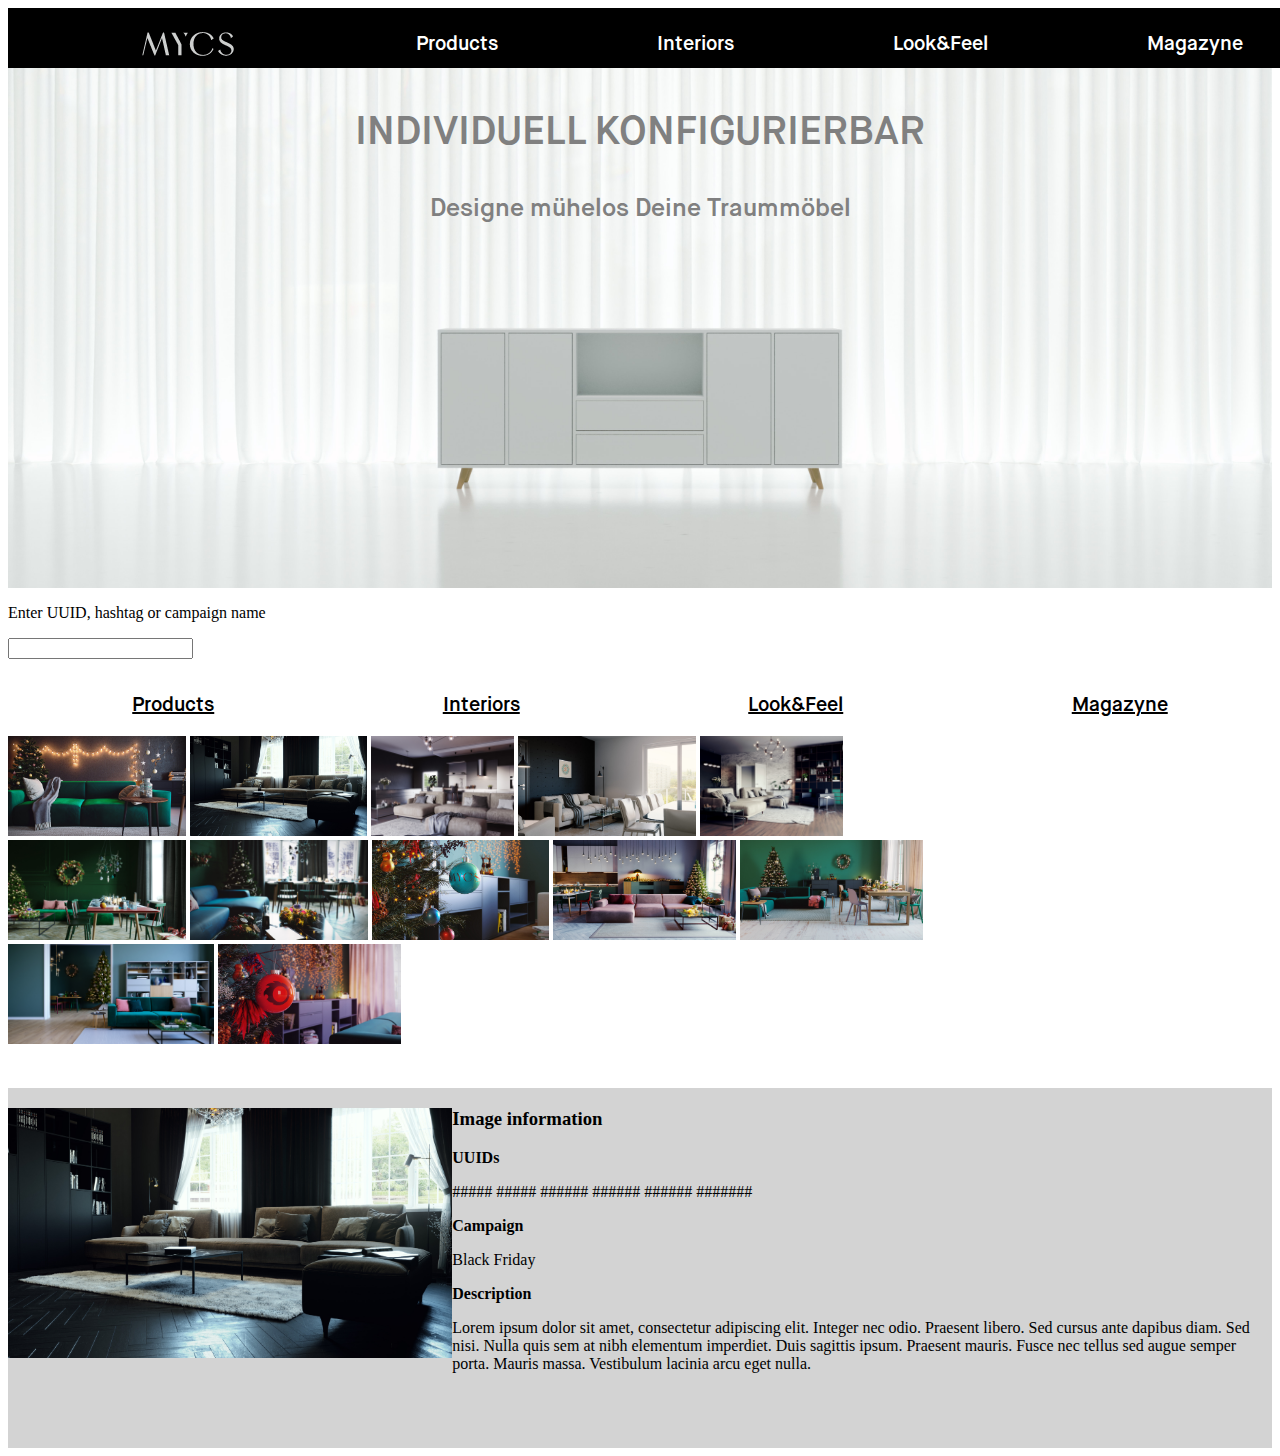
==== index_1.html @ c678113b "update_2" ====
<!DOCTYPE html>
<html>
  <head>
    <meta charset="utf-8">
    <title>Mycs_gallery</title>
    <link rel="stylesheet" href="styles.css">
    <script src="script.js"></script>
  </head>
  <body>
    <header>
      <menu class="menu">
        <img src="maps/Logo.png" class="top-logo" alt='logo'>
        <a href="" class="menu-item"> Products </a>
        <a href="" class="menu-item"> Interiors </a>
        <a href="" class="menu-item"> Look&Feel </a>
        <a href="" class="menu-item"> Magazyne </a>
    </header>
    <main>
      <div class="fixed-container_1">
        <div class="hero-block">
          <h3>INDIVIDUELL KONFIGURIERBAR</h3>
          <p>Designe mühelos Deine Traummöbel</p>
        </div>
        <div class="search_bar">
          <form>
            <label id="flabel" for="fname"><p>Enter UUID, hashtag or campaign name</p></label>
            <input type="text" id="fname" name="fname">
          </form>
        </div>
        <div class="gallery">
          <div class="gallery-menu">
            <a href="" class="menu-item"> Products </a>
            <a href="" class="menu-item"> Interiors </a>
            <a href="" class="menu-item"> Look&Feel </a>
            <a href="" class="menu-item"> Magazyne </a>
          </div>
          <div class="gallery-items">
            <img src="maps/gal1.jpg" alt="picture">
            <img src="maps/gal2.jpg" alt="picture">
            <img src="maps/gal3.jpg" alt="picture">
            <img src="maps/gal4.jpg" alt="picture">
            <img src="maps/gal5.jpg" alt="picture">
            <img src="maps/gal6.jpg" alt="picture">
            <img src="maps/gal7.jpg" alt="picture">
            <img src="maps/gal8.jpg" alt="picture">
            <img src="maps/gal9.jpg" alt="picture">
            <img src="maps/gal10.jpg" alt="picture">
            <img src="maps/gal11.jpg" alt="picture">
            <img src="maps/gal12.jpg" alt="picture">
          </div>
        </div>
      </div>
      <div class="img_info">
        <div class="img-left-block">
          <img src="maps/gal2.jpg" alt="picture">
        </div>
        <div class="img-right-block">
          <div class="info_area">
            <h3> Image information </h3>
            <div id="info-item_1">
              <p><b>UUIDs</b></p>
              <p>##### ##### ###### ###### ###### #######</p>
            </div>
            <div id="info-item_2">
              <p><b>Campaign</b></p>
              <p>Black Friday</p>
            </div>
            <div id="info-item_3">
              <p><b>Description</b></p>
              <p>Lorem ipsum dolor sit amet, consectetur adipiscing elit. Integer nec odio.
                Praesent libero. Sed cursus ante dapibus diam. Sed nisi.
                Nulla quis sem at nibh elementum imperdiet. Duis sagittis ipsum. Praesent mauris.
                Fusce nec tellus sed augue semper porta. Mauris massa. Vestibulum lacinia arcu eget nulla. </p>
            </div>
          </div>
        </div>
      </div>

    </main>
  </body>
</html>
---- styles.css ----
@font-face {
    font-family: MaisonNeue-Demi;
    src: url("fonts/MaisonNeue-Demi.otf") format("opentype");
}
.menu {
  display: flex;
  flex-direction: row;
  justify-content: space-around;
  float: left;
  background-color: black;
  height: 50px;
  width:100%;
  padding-top: 10px;
  margin:auto;
}
  .menu a {
    text-decoration: none;
  }
  .menu-item {
    color: white;
    font-family: MaisonNeue-Demi, sans-serif;
    text-decoration: none;
    font-size: 20px;
    padding-top: 14px;
    padding-left: 20px;
  }
.fixed-container {
  margin-top: 20px;
  margin-left: auto;
  margin-right: auto;
  max-width: 1000px;
}
.hero-block {
  margin-left: auto;
  margin-right: auto;
  height: 580px;
  width: auto;
  background-image: url('maps/1a.jpg');
  background-repeat: no-repeat;
  background-size: cover;
  background-position: center;
}
  .hero-block h3 {
    padding-top: 100px;
    margin-top:auto;
    margin-left: auto;
    margin-right: auto;
    color: grey;
    font-family: MaisonNeue-Demi, sans-serif;
    font-size: 40px;
    text-align: center;

  }
  .hero-block p {
    color: grey;
    font-family: MaisonNeue-Demi, sans-serif;
    font-size: 25px;
    text-align: center;
  }
.gallery-menu {
  display: flex;
  flex-direction: row;
  justify-content: space-around;
  margin-left: auto;
  margin-right: auto;
  margin-top: 20px;
}
  .gallery-menu a {
    color:black;
    text-decoration: underline;
    font-family: MaisonNeue-Demi, sans-serif;
    font-size: 20px;
    text-align: center;
  }
.gallery-items {
  max-width:1000px;
  margin-top: 20px;;
  position: relative;
}
  .gallery-items img {
    height: 100px;
    width: auto;
  }
  .gallery-items img:hover {
    position: sticky;
    height: 120px;
    width:auto;
    -webkit-transition: width 0.25s ease, height 0.25s ease;
  }
.img_info {
  display: flex;
  flex-direction: row;
  justify-content: space-between;
  height:340px;
  padding-top: 20px;
  margin-top: 40px;
  background-color: lightgrey;
}
.img-left-block {

}
  .img_info img {
    height: 250px;
  }
.img-right-block {
  min-width: 300px;
  display: flex;
  flex-direction: column;
  justify-content: flex-start;
}
  .info_area h3 {
    margin-top: 0;
    padding-right: 20%;
    text-align: left;
  }
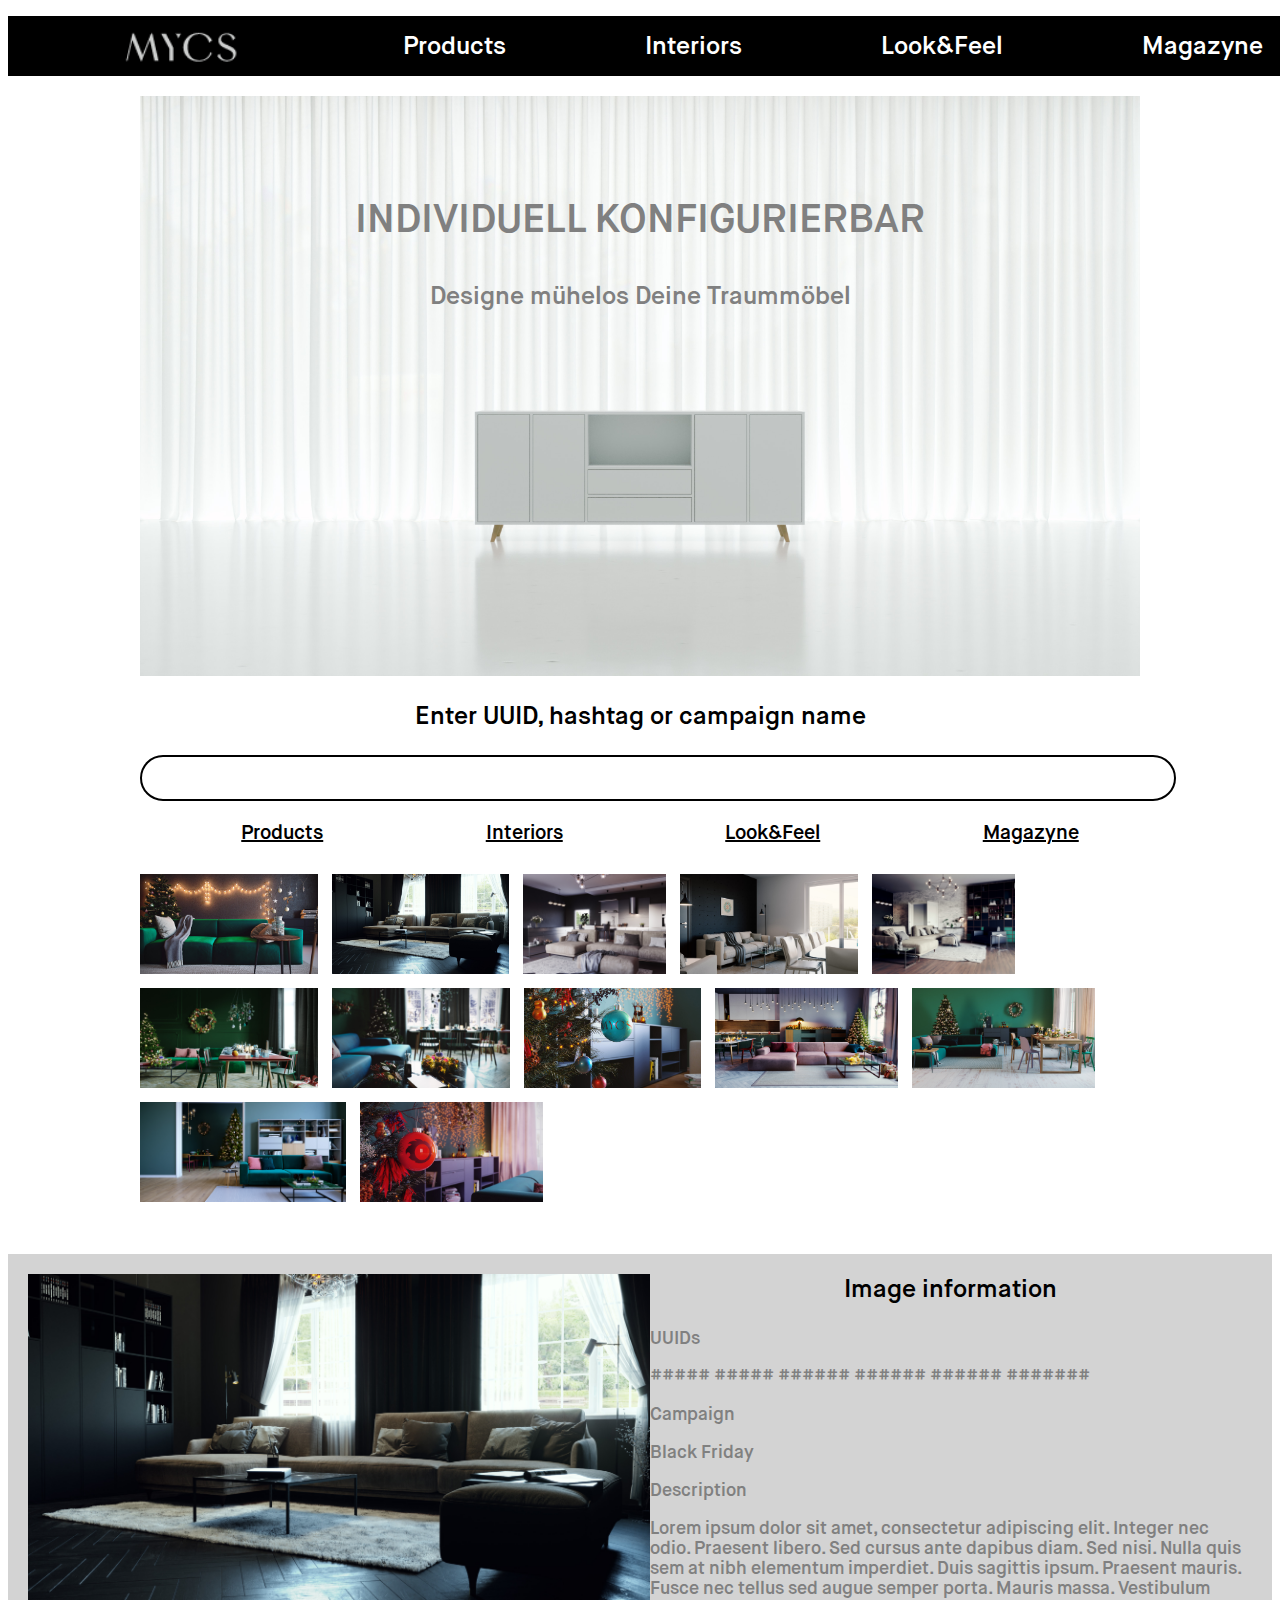
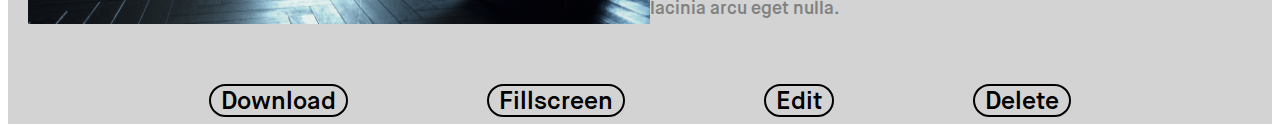
==== commit 46a55bbb: "update_3" ====
--- a/index_1.html
+++ b/index_1.html
@@ -3,8 +3,8 @@
   <head>
     <meta charset="utf-8">
     <title>Mycs_gallery</title>
-    <link rel="stylesheet" href="styles.css">
-    <script src="script.js"></script>
+    <link rel="stylesheet" href="styles_1.css">
+    <script src="script_1.js"></script>
   </head>
   <body>
     <header>
@@ -34,19 +34,21 @@
             <a href="" class="menu-item"> Look&Feel </a>
             <a href="" class="menu-item"> Magazyne </a>
           </div>
-          <div class="gallery-items">
-            <img src="maps/gal1.jpg" alt="picture">
-            <img src="maps/gal2.jpg" alt="picture">
-            <img src="maps/gal3.jpg" alt="picture">
-            <img src="maps/gal4.jpg" alt="picture">
-            <img src="maps/gal5.jpg" alt="picture">
-            <img src="maps/gal6.jpg" alt="picture">
-            <img src="maps/gal7.jpg" alt="picture">
-            <img src="maps/gal8.jpg" alt="picture">
-            <img src="maps/gal9.jpg" alt="picture">
-            <img src="maps/gal10.jpg" alt="picture">
-            <img src="maps/gal11.jpg" alt="picture">
-            <img src="maps/gal12.jpg" alt="picture">
+          <div class="fixed-container_2">
+            <div class="gallery-items">
+              <img src="maps/gal1.jpg" alt="picture">
+              <img src="maps/gal2.jpg" alt="picture">
+              <img src="maps/gal3.jpg" alt="picture">
+              <img src="maps/gal4.jpg" alt="picture">
+              <img src="maps/gal5.jpg" alt="picture">
+              <img src="maps/gal6.jpg" alt="picture">
+              <img src="maps/gal7.jpg" alt="picture">
+              <img src="maps/gal8.jpg" alt="picture">
+              <img src="maps/gal9.jpg" alt="picture">
+              <img src="maps/gal10.jpg" alt="picture">
+              <img src="maps/gal11.jpg" alt="picture">
+              <img src="maps/gal12.jpg" alt="picture">
+            </div>
           </div>
         </div>
       </div>
@@ -75,7 +77,14 @@
           </div>
         </div>
       </div>
-
+      <div class="fixed-container_3">
+        <div class="img_actions">
+          <a href="" class="action-item"> Download </a>
+          <a href="" class="action-item"> Fillscreen </a>
+          <a href="" class="action-item"> Edit </a>
+          <a href="" class="action-item"> Delete </a>
+        </div>
+      </div>
     </main>
   </body>
 </html>
--- a/styles_1.css
+++ b/styles_1.css
@@ -0,0 +1,197 @@
+@font-face {
+    font-family: MaisonNeue-Demi;
+    src: url("fonts/MaisonNeue-Demi.otf") format("opentype");
+}
+.menu {
+  display: flex;
+  flex-direction: row;
+  justify-content: space-around;
+  /* float: left; */
+  background-color: black;
+  min-height: 50px;
+  width:100%;
+  /* text-align: center; */
+  margin-left: auto;
+  margin-right: auto;
+}
+.top-logo {
+  height: 60px;
+  width: auto;
+  float: left;
+}
+  .menu a {
+    padding-top: 15px;
+    text-decoration: none;
+  }
+  .menu-item {
+    color: white;
+    font-family: MaisonNeue-Demi, sans-serif;
+    text-decoration: none;
+    font-size: 25px;
+    padding-left: 40px;
+  }
+.fixed-container_1 {
+  margin-top: 20px;
+  margin-left: auto;
+  margin-right: auto;
+  max-width: 1000px;
+}
+.hero-block {
+  margin-top: 20px;
+  margin-left: auto;
+  margin-right: auto;
+  height: 580px;
+  width: auto;
+  background-image: url('maps/1a.jpg');
+  background-repeat: no-repeat;
+  background-size: cover;
+  background-position: center;
+}
+  .hero-block h3 {
+    padding-top: 100px;
+    margin-top:auto;
+    margin-left: auto;
+    margin-right: auto;
+    color: grey;
+    font-family: MaisonNeue-Demi, sans-serif;
+    font-size: 40px;
+    text-align: center;
+
+  }
+  .hero-block p {
+    color: grey;
+    font-family: MaisonNeue-Demi, sans-serif;
+    font-size: 25px;
+    text-align: center;
+  }
+.search_bar {
+  margin-top: 10px;
+}
+#flabel p {
+  font-family: MaisonNeue-Demi, sans-serif;
+  font-size: 25px;
+  text-align: center;
+  width: 100%
+
+}
+#fname {
+  font-family: MaisonNeue-Demi, sans-serif;
+  font-size: 20px;
+  padding-left: 30px;
+  border: 2px solid black;
+  border-radius: 25px;
+  width: 100%;
+  height: 40px;
+}
+.gallery {
+  max-height: 450px;
+}
+.gallery-menu {
+  display: flex;
+  flex-direction: row;
+  justify-content: space-around;
+  margin-left: auto;
+  margin-right: auto;
+  margin-top: 20px;
+}
+  .gallery-menu a {
+    color:black;
+    text-decoration: underline;
+    font-family: MaisonNeue-Demi, sans-serif;
+    font-size: 20px;
+    text-align: center;
+  }
+.fixed-container_2 {
+  position: relative;
+  height:350px;
+}
+.gallery-items {
+  max-width:1000px;
+  margin-top: 20px;;
+  position: relative;
+}
+  .gallery-items img {
+    padding-right: 10px;
+    padding-top: 10px;
+    height: 100px;
+    width: auto;
+    -webkit-transition: width 0.25s ease, height 0.25s ease;
+  }
+  .gallery-items img:hover {
+    position: sticky;
+    height: 120px;
+    width:auto;
+    -webkit-transition: width 0.25s ease, height 0.25s ease;
+  }
+.img_info {
+  position: relative;
+  width: 100%;
+  display: flex;
+  flex-direction: row;
+  justify-content: flex-start;
+  min-height:400px;
+  padding-top: 20px;
+  margin-top: 40px;
+  background-color: lightgrey;
+}
+.img_info img {
+  height: 350px;
+  -webkit-transition: width 0.25s ease, height 0.25s ease;
+}
+.img_info img:hover {
+  position: static;
+  height: 550px;
+  -webkit-transition: width 0.25s ease, height 0.25s ease;
+}
+  .img-left-block {
+    margin-left: 20px;
+  }
+
+  .img-right-block {
+    display: flex;
+    flex-direction: column;
+    justify-content: flex-start;
+    min-width: 700px;
+    margin-left: auto;
+    margin-right: auto;
+  }
+    .info_area {
+      max-width: 600px;
+      color: grey;
+      font-family: MaisonNeue-Demi, sans-serif;
+      font-size: 18px;
+    }
+    .info_area h3 {
+      color: black;
+      font-size: 25px;
+      margin-top: 0;
+      text-align: center;
+    }
+      #info-item_1 {
+
+      }
+.fixed-container_3 {
+  width: 100%;
+  background-color: lightgrey;
+  height: 50px;
+}
+.img_actions {
+  display: flex;
+  flex-direction: row;
+  justify-content: space-around;
+  background-color: lightgrey;
+  margin-left: auto;
+  margin-right: auto;
+  max-width: 1000px;
+}
+  .action-item {
+    margin-top: 10px;
+    padding-left: 10px;
+    padding-right: 10px;
+    color: black;
+    text-decoration: none;
+    border: 2px solid black;
+    border-radius: 20px;
+    font-family: MaisonNeue-Demi, sans-serif;
+    font-size: 25px;
+  }
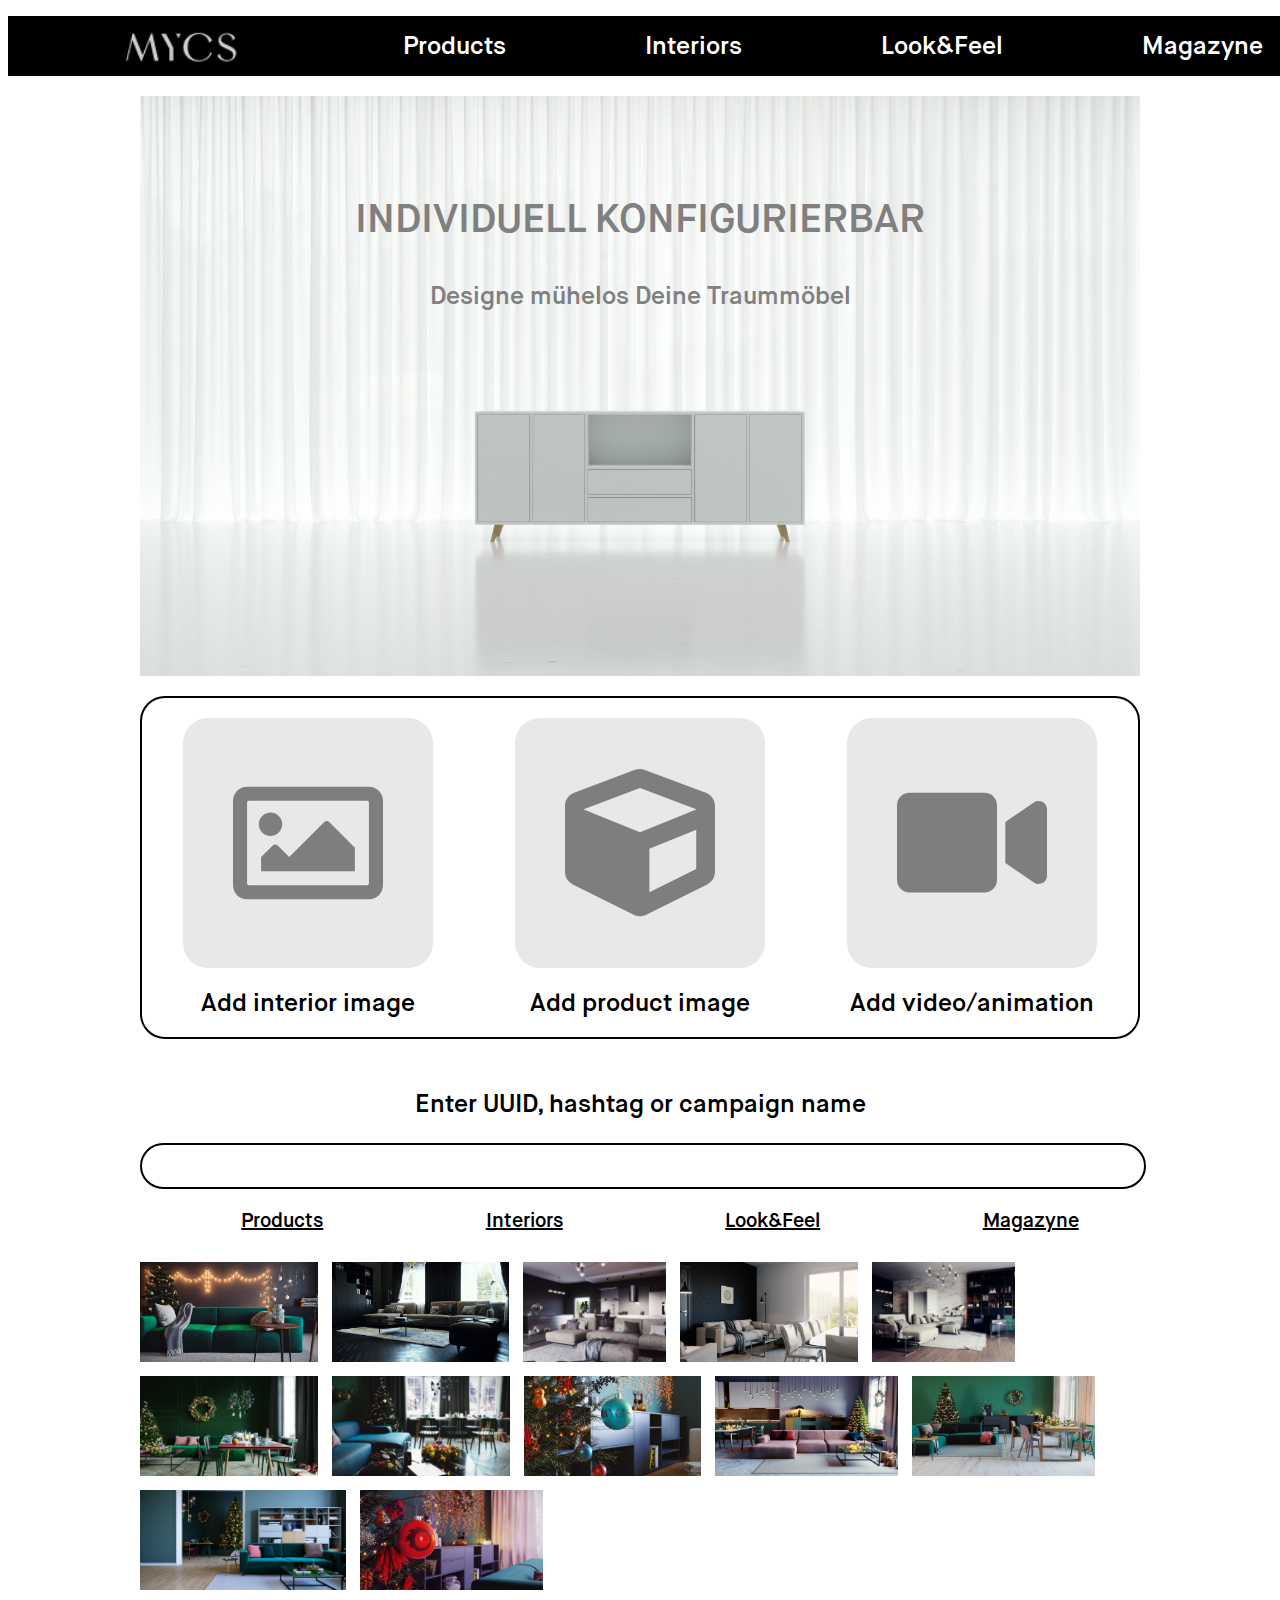
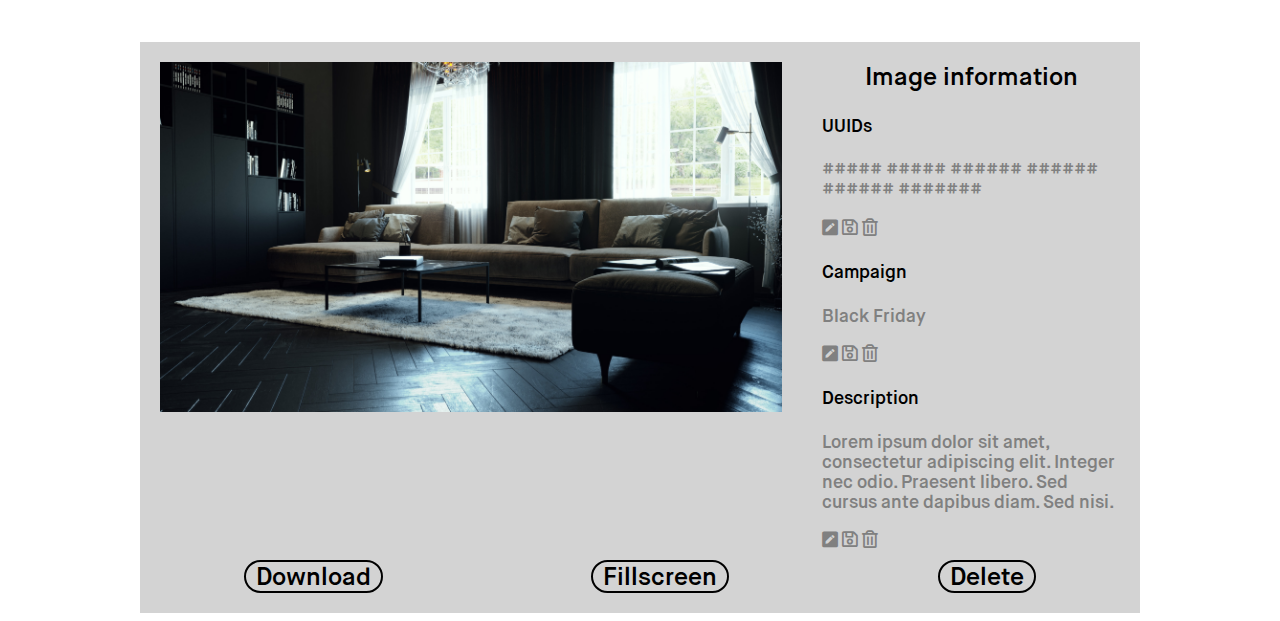
==== commit 5280768c: "update_4" ====
--- a/index_1.html
+++ b/index_1.html
@@ -3,8 +3,11 @@
   <head>
     <meta charset="utf-8">
     <title>Mycs_gallery</title>
+    <link rel="stylesheet" href="https://cdnjs.cloudflare.com/ajax/libs/font-awesome/4.7.0/css/font-awesome.min.css">
+    <link rel="stylesheet" href="https://use.fontawesome.com/releases/v5.8.1/css/all.css">
     <link rel="stylesheet" href="styles_1.css">
-    <script src="script_1.js"></script>
+    <script src="script.js" defer></script>
+
   </head>
   <body>
     <header>
@@ -21,8 +24,22 @@
           <h3>INDIVIDUELL KONFIGURIERBAR</h3>
           <p>Designe mühelos Deine Traummöbel</p>
         </div>
+        <div class="create-item">
+          <div class="add-interior-image">
+            <button type="submit" class="new_int_img"></button>
+            <div>Add interior image</div>
+          </div>
+          <div class="add-product-image">
+            <button type="submit" class="new_prod_img"></button>
+            <div>Add product image</div>
+          </div>
+          <div class="add-video_animation">
+            <button type="submit" class="new_anim"></button>
+            <div>Add video/animation</div>
+          </div>
+        </div>
         <div class="search_bar">
-          <form>
+          <form class="search_form">
             <label id="flabel" for="fname"><p>Enter UUID, hashtag or campaign name</p></label>
             <input type="text" id="fname" name="fname">
           </form>
@@ -54,36 +71,40 @@
       </div>
       <div class="img_info">
         <div class="img-left-block">
-          <img src="maps/gal2.jpg" alt="picture">
+          <img class="img_info_img" src="maps/gal2.jpg" alt="picture">
         </div>
         <div class="img-right-block">
           <div class="info_area">
             <h3> Image information </h3>
             <div id="info-item_1">
-              <p><b>UUIDs</b></p>
-              <p>##### ##### ###### ###### ###### #######</p>
+              <p><h4>UUIDs</h4></p>
+              <p contenteditable="false" id="uuid_text">##### ##### ###### ###### ###### #######</p>
+              <i class="fas fa-pen-square" id="uuid_edit"></i>
+              <i class="far fa-save" id="uuid_save"></i>
+              <i class="far fa-trash-alt" id="uuid_delete"></i></p>
             </div>
             <div id="info-item_2">
-              <p><b>Campaign</b></p>
-              <p>Black Friday</p>
+              <p><h4>Campaign</h4></i></p>
+              <p contenteditable="false" id="camp_text">Black Friday</p>
+              <i class="fas fa-pen-square" id="camp_edit"></i>
+              <i class="far fa-save" id="camp_save"></i>
+              <i class="far fa-trash-alt" id="camp_delete"></i>
             </div>
             <div id="info-item_3">
-              <p><b>Description</b></p>
-              <p>Lorem ipsum dolor sit amet, consectetur adipiscing elit. Integer nec odio.
-                Praesent libero. Sed cursus ante dapibus diam. Sed nisi.
-                Nulla quis sem at nibh elementum imperdiet. Duis sagittis ipsum. Praesent mauris.
-                Fusce nec tellus sed augue semper porta. Mauris massa. Vestibulum lacinia arcu eget nulla. </p>
+              <p><h4>Description</h4></p>
+              <p contenteditable="false" id="desc_text">Lorem ipsum dolor sit amet, consectetur adipiscing elit. Integer nec odio.
+                Praesent libero. Sed cursus ante dapibus diam. Sed nisi.</p>
+                <i class="fas fa-pen-square" id="desc_edit"></i>
+                <i class="far fa-save" id="desc_save"></i>
+                <i class="far fa-trash-alt" id="desc_delete"></i>
             </div>
           </div>
         </div>
       </div>
-      <div class="fixed-container_3">
-        <div class="img_actions">
-          <a href="" class="action-item"> Download </a>
-          <a href="" class="action-item"> Fillscreen </a>
-          <a href="" class="action-item"> Edit </a>
-          <a href="" class="action-item"> Delete </a>
-        </div>
+      <div class="img_actions">
+        <a href="" class="action-item"> Download </a>
+        <a href="" class="action-item"> Fillscreen </a>
+        <a href="" class="action-item"> Delete </a>
       </div>
     </main>
   </body>
--- a/styles_1.css
+++ b/styles_1.css
@@ -6,11 +6,9 @@
   display: flex;
   flex-direction: row;
   justify-content: space-around;
-  /* float: left; */
   background-color: black;
   min-height: 50px;
   width:100%;
-  /* text-align: center; */
   margin-left: auto;
   margin-right: auto;
 }
@@ -64,8 +62,85 @@
     font-size: 25px;
     text-align: center;
   }
+.create-item {
+  display: flex;
+  flex-direction: row;
+  justify-content: space-around;
+  font-family: MaisonNeue-Demi, sans-serif;
+  font-size: 25px;
+  max-width: 1000px;
+  margin-top: 20px;
+  margin-bottom: 30px;
+  border: 2px solid black;
+  border-radius: 25px;
+  padding-bottom: 20px;
+}
+  .add-interior-image {
+    display: flex;
+    flex-direction: column;
+    justify-content: center;
+    text-align: center;
+  }
+    .new_int_img {
+      min-width: 250px;
+      min-height: 250px;
+      background-image: url('maps/image-regular.svg');
+      background-repeat: no-repeat;
+      background-position: center;
+      opacity: 0.5;
+      background-size: 150px;
+      background-color: lightgrey;
+      border: none;
+      border-radius: 25px;
+      margin-bottom: 20px;
+      margin-top: 20px;
+    }
+  .add-product-image {
+    display: flex;
+    flex-direction: column;
+    justify-content: center;
+    text-align: center;
+  }
+    .new_prod_img {
+      min-width: 250px;
+      min-height: 250px;
+      background-image: url('maps/cube-solid.svg');
+      background-repeat: no-repeat;
+      background-position: center;
+      opacity: 0.5;
+      background-size: 150px;
+      background-color: lightgrey;
+      border: none;
+      border-radius: 25px;
+      margin-bottom: 20px;
+      margin-top: 20px;
+    }
+    .add-video_animation {
+      display: flex;
+      flex-direction: column;
+      justify-content: center;
+      text-align: center;
+    }
+      .new_anim {
+        min-width: 250px;
+        min-height: 250px;
+        background-image: url('maps/video-solid.svg');
+        background-repeat: no-repeat;
+        background-position: center;
+        opacity: 0.5;
+        background-size: 150px;
+        background-color: lightgrey;
+        border: none;
+        border-radius: 25px;
+        margin-bottom: 20px;
+        margin-top: 20px;
+      }
+.search_form {
+  margin-top: 50px;
+  margin-bottom: 20px;
+}
 .search_bar {
-  margin-top: 10px;
+  margin-top: 20px;
 }
 #flabel p {
   font-family: MaisonNeue-Demi, sans-serif;
@@ -80,7 +155,7 @@
   padding-left: 30px;
   border: 2px solid black;
   border-radius: 25px;
-  width: 100%;
+  width: 970px;
   height: 40px;
 }
 .gallery {
@@ -125,35 +200,37 @@
   }
 .img_info {
   position: relative;
-  width: 100%;
   display: flex;
   flex-direction: row;
   justify-content: flex-start;
   min-height:400px;
   padding-top: 20px;
   margin-top: 40px;
+  margin-left: auto;
+  margin-right: auto;
+  max-width: 1000px;
   background-color: lightgrey;
 }
-.img_info img {
+.img_info_img {
   height: 350px;
   -webkit-transition: width 0.25s ease, height 0.25s ease;
 }
-.img_info img:hover {
-  position: static;
-  height: 550px;
+.img_info_img:hover {
+  height: 540px;
   -webkit-transition: width 0.25s ease, height 0.25s ease;
 }
   .img-left-block {
     margin-left: 20px;
+    margin-right: 20px;
   }
 
   .img-right-block {
+    margin-left: 20px;
+    margin-right: 20px;
     display: flex;
     flex-direction: column;
     justify-content: flex-start;
-    min-width: 700px;
-    margin-left: auto;
-    margin-right: auto;
+    max-width: 700px;
   }
     .info_area {
       max-width: 600px;
@@ -167,9 +244,18 @@
       margin-top: 0;
       text-align: center;
     }
-      #info-item_1 {
-
-      }
+    .info_area h4 {
+      color: black;
+    }
+    #edit {
+
+    }
+    #save {
+      visibility: hidden;
+    }
+    #delete {
+      visibility: hidden;
+    }
 .fixed-container_3 {
   width: 100%;
   background-color: lightgrey;
@@ -182,6 +268,7 @@
   background-color: lightgrey;
   margin-left: auto;
   margin-right: auto;
+  padding-bottom: 20px;
   max-width: 1000px;
 }
   .action-item {
@@ -195,3 +282,7 @@
     font-family: MaisonNeue-Demi, sans-serif;
     font-size: 25px;
   }
+  .action-item:hover {
+    color: lightgrey;
+    background-color: black;
+  }
